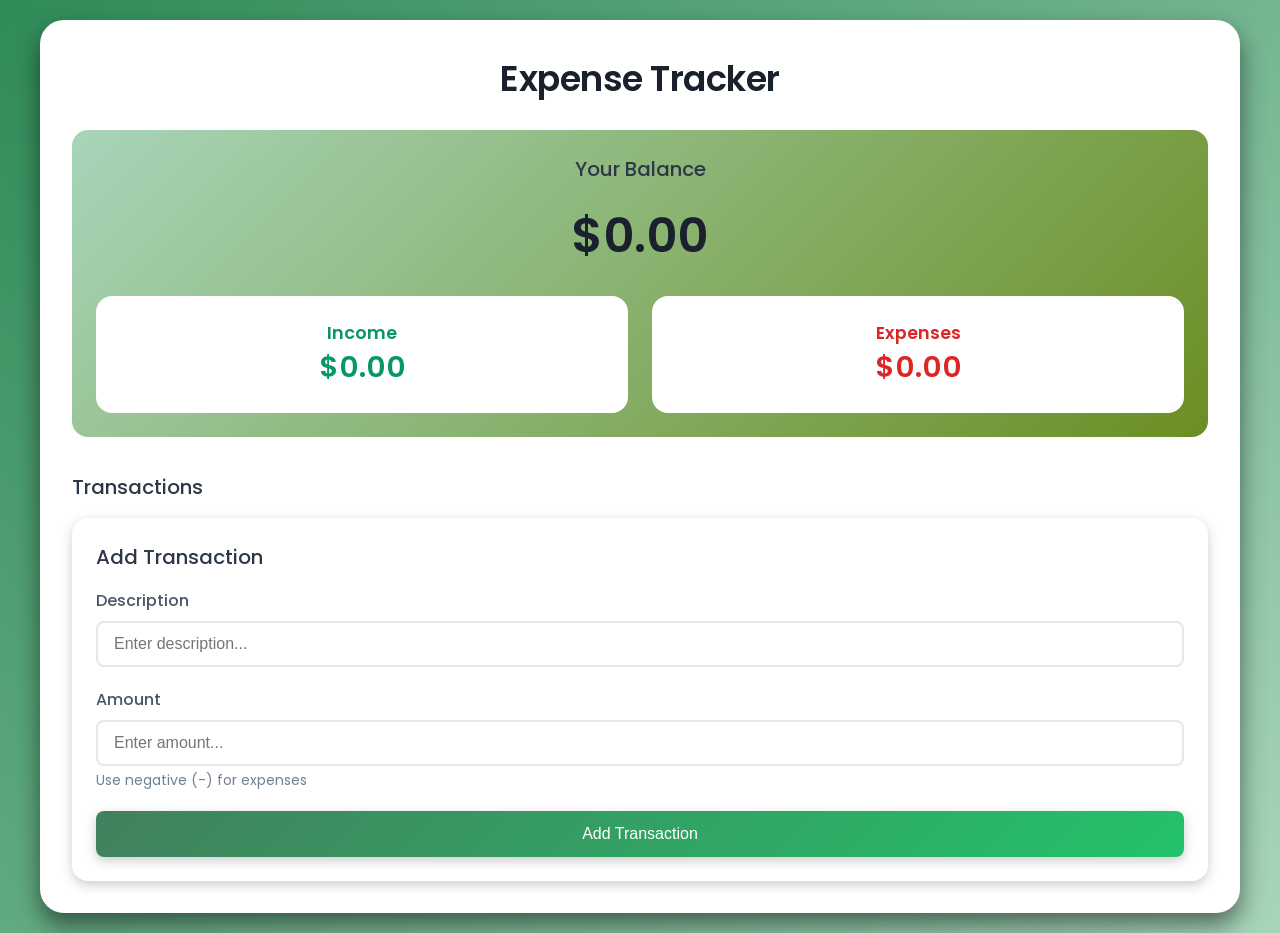
==== Expense Tracker/index.html @ b9f22fcd "Project 5: (In progress)" ====
<!DOCTYPE html>
<html lang="en">
<head>
    <meta charset="UTF-8">
    <meta name="viewport" content="width=device-width, initial-scale=1.0">
    <title>Expense Tracker</title>
    <link rel="stylesheet" href="style.css">
    <link href="https://fonts.googleapis.com/css?family=Poppins:100,100italic,200,200italic,300,300italic,regular,italic,500,500italic,600,600italic,700,700italic,800,800italic,900,900italic" rel="stylesheet" />
</head>
<body>
    <div class="container">
        <h1>Expense Tracker</h1>

        <div class="balance-container">
            <h2>Your Balance</h2>
            <h1 id="balance">$0.00</h1>

            <div class="summary">
                <div class="income">
                    <h3>Income</h3>
                    <p id="income-amount">$0.00</p>
                </div>
                <div class="expenses">
                    <h3>Expenses</h3>
                    <p id="expense-amount">$0.00</p>
                </div>
            </div>
        </div>

        <div class="main-content">
            <div class="transaction-counter">
                <h2>Transactions</h2>
                <ul id="transation-list"></ul>
            </div>
        </div>
        
        <div class="form-container">
            <h2>Add Transaction</h2>

            <form id="transaction-form">
                <div class="form-group">
                    <label for="description">Description</label>
                    <input type="text" id="description" placeholder="Enter description..." required>
                </div>

                <div class="form-group">
                    <label for="amount">Amount</label>
                    <input type="number" id="amount" placeholder="Enter amount..." required>
                    <small>Use negative (-) for expenses</small>
                </div>

                <button type="submit">Add Transaction</button>
            </form>
        </div>

    </div>

    <script src="script.js"></script>
</body>
</html>
---- Expense Tracker/style.css ----
* {
    margin: 0;
    padding: 0;
    box-sizing: border-box;
}

body{
    background: linear-gradient(135deg, #2e8b57, #a8d5ba);
    min-height: 100vh;
    font-family: 'Poppins',Tahoma;
    display: flex;
    align-items: center;
    justify-content: center;
    padding: 20px;
    color: #2d3436;
}

.container{
    width: 100%;
    max-width: 1200px;
    background-color: #fff;
    padding: 2rem;
    border-radius: 24px;
    box-shadow: 0 12px 24px rgba(0, 0, 0, 0.5);
}

h1 {
    text-align: center;
    color: #1a202c;
    margin-bottom: 25px;
    font-size: 2.2rem;
    font-weight: 600;
    letter-spacing: -0.5px;
}

h2{
    color: #2d3748;
    margin-bottom: 1rem;
    font-size: 1.25rem;
    font-weight: 500;
}

.balance-container{
    text-align: center;
    margin-bottom: 35px;
    padding: 24px;
    background: linear-gradient(135deg, #a8d5ba, #6b8e23);
    border-radius: 1rem;
    box-shadow: - 4px 12px rgba(0,0,0,0.05);
}

.balance-container h1 {
    font-size: 3rem;
    margin: 15px 0;
}

.summary{
    display: grid;
    grid-template-columns: 1fr 1fr;
    gap: 24px;
    margin-top: 24px;
}

.main-content{
    display: grid;
    grid-template-columns: 1fr 1fr;
    gap: 24px;
}

.income, .expenses{
    background-color: white;
    padding: 24px;
    border-radius: 1rem;
    box-shadow: 0 4px 120x rgba(0, 0, 0, 0.05);
    transition: transform 0.2s ease;
}

.income:hover,.expenses:hover {
    transform: translateY(-2px);
}


.income h3{
    color: #059669;
    font-size: 1.1rem;
    font-weight: 600;
}

.expenses h3{
    color: #dc2626;
    font-size: 1.1rem;
    font-weight: 600;
}

.income p,
.expenses p{
    font-size: 1.8rem;
    font-weight: 600;
}

.income p{
    color: #059669;
}
.expenses p{
    color: #dc2626;
}

.transaction-container{
    height: 100%;
    display: flex;
    flex-direction: column;
}

#transaction-list{
    list-style: none;
    max-height: 500px;
    overflow-y: auto;
    padding-right: 8px;
    flex-grow: 1px;
}

#transaction-list::-webkit-scrollbar{
    width: 8px;
}

#transaction-list::-webkit-scrollbar-track{
    color: #f1f1f1;
    border-radius: 4px;
}

#transaction-list::-webkit-scrollbar-thumb{
    background-color: #cbd5e0;
    border-radius: 4px;
}

#transaction-list::-webkit-scrollbar-thumb:hover{
    background-color: #a0aec0;
}

.transaction{
    display: flex;
    justify-content: space-between;
    align-items: center;
    padding: 1rem 1.2rem;
    margin-bottom: 12px;
    border-radius: 12px;
    background-color: #fff;
    box-shadow: 0 2px 8px rgba(0, 0, 0, 0.05);
    transition: all 0.2s ease;
    animation: slideIn 0.3s ease;
}

@keyframes slideIn {
    from{
        opacity: 0;
        transform: translateX(-20px);
    }
    to {
        opacity: 1;
        transform: translateX(0px);
    }
}

.transaction:hover{
    transform: translateX(4px);
    box-shadow: 0 4px 12px rgba(0, 0, 0, 0.1);
}

.transaction.income{
    border-right-color: #059669;
}

.transaction.expenses {
    border-right-color: #dc2626;
}

.transaction .delete-button{
    background: none;
    border: none;
    color: #dc2626;
    cursor: pointer;
    font-size: 1.4rem;
    opacity: 0;
    transition: all 0.2s ease;
    padding: 4px 8px;
    border-radius: 4px;
    margin-left: 12px;
}

.transaction:hover .delete-button{
    opacity: 1;
}

.transaction .delete-button:hover{
    background-color: #fee2e2;
    transform: scale(1.2);
}

.form-container{
    background-color: linear-gradient(135deg, #f6f8fb, #f1f4f8);
    padding: 24px;
    border-radius: 16px;
    box-shadow: 0 4px 12px rgba(0, 0, 0, 0.2);
    height: 100%;
    display: flex;
    flex-direction: column;
}

.form-container form{
    height: 100%;
    display: flex;
    flex-direction: column;
}

.form-group{
    margin-bottom: 20px;
}

label{
    display: block;
    margin-bottom: 8px;
    color: #4a5568;
    font-weight: 500;
}

input{
    width: 100%;
    padding: 12px 16px;
    border: 2px solid #e2e8f0;
    border-radius: 8px;
    font-size: 1rem;
    transition: all 0.2s ease;
    background-color: white;
}

input:focus{
    outline: none;
    border-color: #667eea;
    box-shadow: 0 0 0 3px rgba(102, 126green, 234blue, 0.2);
}

input:hover {
    border-color: #cbd5e0;
}

small{
    color: #718096;
    font-size: 0.875rem;
    margin-top: 4px;
    display: block;
}

button[type="submit"] {
    width: 100%;
    padding: 14px;
    background: linear-gradient(135deg, #42805d 0%, #23c26b 100%);
    color: white;
    border: none;
    border-radius: 8px;
    cursor: pointer;
    font-size: 1rem;
    font-weight: 500;
    transition: all 0.2s ease;
    box-shadow: 0 4px 12px rgba(0, 0, 0, 0.2);
    margin-top: auto;
}

button[type="submit"]:hover{
    transform: translateY(-2px);
    box-shadow: 0 6px 16px rgba(0, 0, 0, 0.3);
}

button[type="submit"]:active{
    transform: translateY(0px);
}

@media (max-width: 900px) {
    .main-content{
        grid-template-columns: 1fr;
    }

    #transaction-list{
        max-height: 300px;
    }
}

@media (max-width: 480px){
    .container{
        padding: 24px;
    }

    .summary{
        grid-template-columns: 1fr;
        gap: 16px;
    }

    .balance-container h1 {
        font-size: 2.5rem;
    }

    .income p,
    .expenses p{
        font-size: 1.5rem;
    }

    .transaction{
        padding-top: 14px 16px;
    }

    h1{
        font-size: 1.8rem;
    }
}
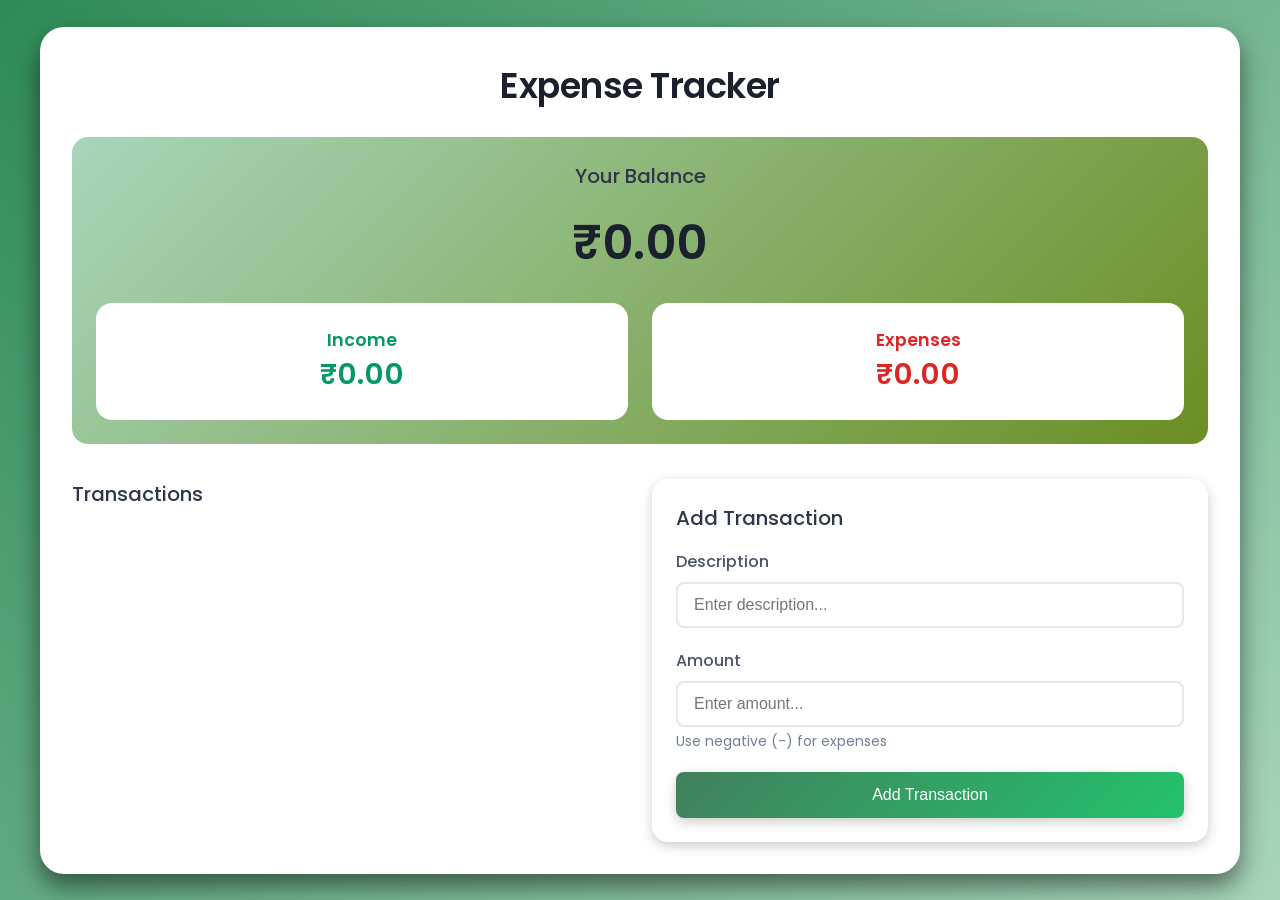
==== commit 2ea3535f: "Project 5: Expense Tracker Completed" ====
--- a/Expense Tracker/index.html
+++ b/Expense Tracker/index.html
@@ -30,28 +30,32 @@
         <div class="main-content">
             <div class="transaction-counter">
                 <h2>Transactions</h2>
-                <ul id="transation-list"></ul>
+                <ul id="transaction-list"></ul>
             </div>
-        </div>
+
+
+            <div class="form-container">
+                <h2>Add Transaction</h2>
+
+                <form id="transaction-form">
+                    <div class="form-group">
+                        <label for="description">Description</label>
+                        <input type="text" id="description" placeholder="Enter description..." required>
+                    </div>
+
+                    <div class="form-group">
+                        <label for="amount">Amount</label>
+                        <input type="number" id="amount" placeholder="Enter amount..." required>
+                        <small>Use negative (-) for expenses</small>
+                    </div>
+
+                    <button type="submit">Add Transaction</button>
+                </form>
+            </div>
+
+    </div>
         
-        <div class="form-container">
-            <h2>Add Transaction</h2>
-
-            <form id="transaction-form">
-                <div class="form-group">
-                    <label for="description">Description</label>
-                    <input type="text" id="description" placeholder="Enter description..." required>
-                </div>
-
-                <div class="form-group">
-                    <label for="amount">Amount</label>
-                    <input type="number" id="amount" placeholder="Enter amount..." required>
-                    <small>Use negative (-) for expenses</small>
-                </div>
-
-                <button type="submit">Add Transaction</button>
-            </form>
-        </div>
+        
 
     </div>
 
--- a/Expense Tracker/style.css
+++ b/Expense Tracker/style.css
@@ -148,6 +148,7 @@
     box-shadow: 0 2px 8px rgba(0, 0, 0, 0.05);
     transition: all 0.2s ease;
     animation: slideIn 0.3s ease;
+    
 }
 
 @keyframes slideIn {
@@ -167,10 +168,12 @@
 }
 
 .transaction.income{
+    border-right: 5px solid #059669;
     border-right-color: #059669;
 }
 
 .transaction.expenses {
+    border-right: 5px solid #dc2626;
     border-right-color: #dc2626;
 }
 
